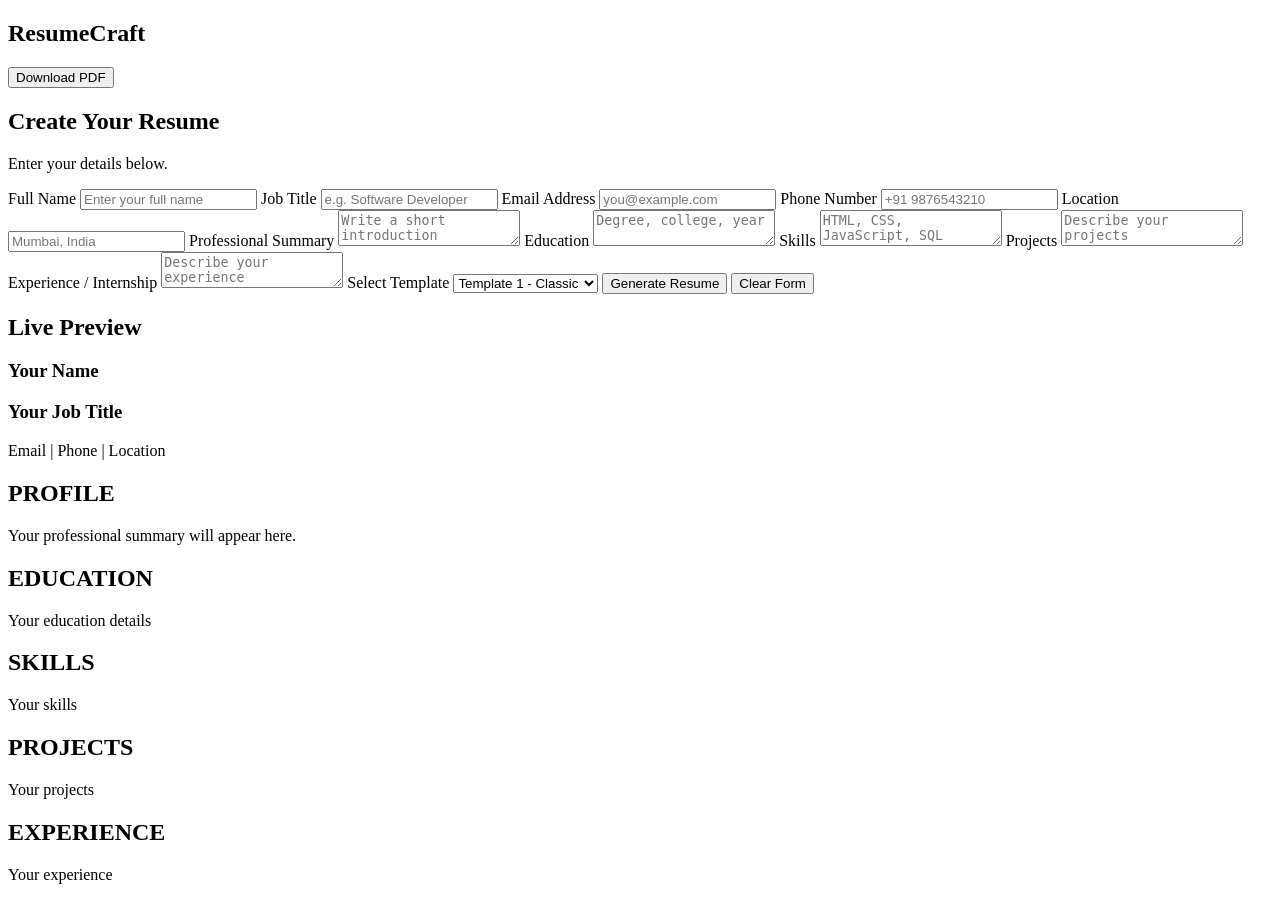
==== mini.html @ 267a765d "Add files via upload" ====
<!DOCTYPE html>
<html lang="en">
<head>
  <meta charset="UTF-8">
  <meta name="viewport" content="width=device-width, initial-scale=1.0">
  <title>Resume Builder</title>

  <!-- CSS CONNECTION -->
  <link rel="stylesheet" href="style.css">
</head>
<body>

  <header class="navbar">
    <h2>Resume<span>Craft</span></h2>
    <button type="button" id="downloadBtn">Download PDF</button>
  </header>

  <main class="container">

    <section class="form-panel">
      <h1>Create Your Resume</h1>
      <p>Enter your details below.</p>

      <form id="resumeForm">
        <label for="name">Full Name</label>
        <input id="name" placeholder="Enter your full name">

        <label for="job">Job Title</label>
        <input id="job" placeholder="e.g. Software Developer">

        <label for="email">Email Address</label>
        <input id="email" type="email" placeholder="you@example.com">

        <label for="phone">Phone Number</label>
        <input id="phone" placeholder="+91 9876543210">

        <label for="location">Location</label>
        <input id="location" placeholder="Mumbai, India">

        <label for="summary">Professional Summary</label>
        <textarea id="summary" placeholder="Write a short introduction"></textarea>

        <label for="education">Education</label>
        <textarea id="education" placeholder="Degree, college, year"></textarea>

        <label for="skills">Skills</label>
        <textarea id="skills" placeholder="HTML, CSS, JavaScript, SQL"></textarea>

        <label for="projects">Projects</label>
        <textarea id="projects" placeholder="Describe your projects"></textarea>

        <label for="experience">Experience / Internship</label>
        <textarea id="experience" placeholder="Describe your experience"></textarea>

        <label for="template">Select Template</label>
        <select id="template">
          <option value="classic">Template 1 - Classic</option>
          <option value="modern">Template 2 - Modern</option>
          <option value="minimal">Template 3 - Minimal</option>
          <option value="student">Template 4 - Student</option>
        </select>

        <button type="button" id="generateBtn" class="primary">
          Generate Resume
        </button>

        <button type="button" id="clearBtn" class="secondary">
          Clear Form
        </button>
      </form>
    </section>

    <section class="preview-panel">
      <h2>Live Preview</h2>

      <article id="resume" class="resume classic">
        <header class="resume-header">
          <h1 id="outName">Your Name</h1>
          <h3 id="outJob">Your Job Title</h3>
          <p id="outContact">Email | Phone | Location</p>
        </header>

        <section class="resume-section">
          <h2>PROFILE</h2>
          <p id="outSummary">Your professional summary will appear here.</p>
        </section>

        <section class="resume-section">
          <h2>EDUCATION</h2>
          <p id="outEducation">Your education details</p>
        </section>

        <section class="resume-section">
          <h2>SKILLS</h2>
          <p id="outSkills">Your skills</p>
        </section>

        <section class="resume-section">
          <h2>PROJECTS</h2>
          <p id="outProjects">Your projects</p>
        </section>

        <section class="resume-section">
          <h2>EXPERIENCE</h2>
          <p id="outExperience">Your experience</p>
        </section>
      </article>
    </section>

  </main>

  <!-- JAVASCRIPT CONNECTION -->
  <script src="script.js"></script>
</body>
</html>
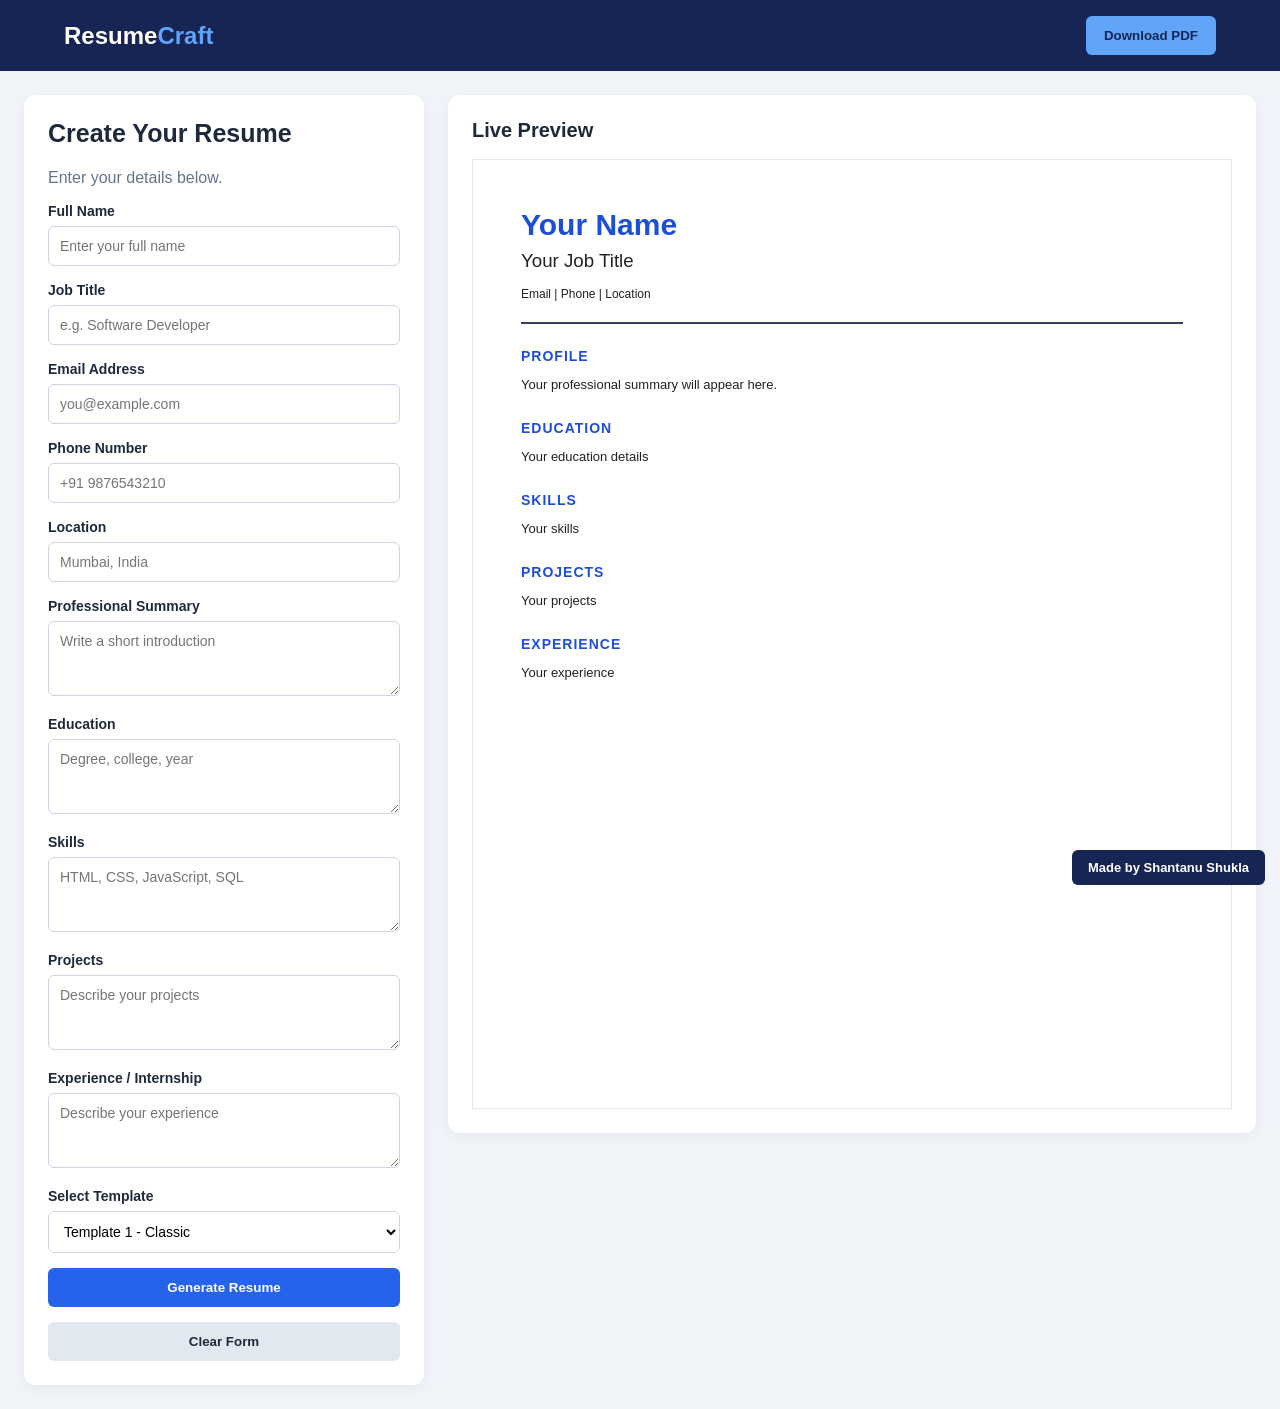
==== commit 8a97fe78: "Fix HTML formatting and add defer to script tag" ====
--- a/mini.html
+++ b/mini.html
@@ -110,6 +110,6 @@
   </main>
 
   <!-- JAVASCRIPT CONNECTION -->
-  <script src="script.js"></script>
+  <script src="script.js">defer</script>
 </body>
-</html>+</html>
--- a/style.css
+++ b/style.css
@@ -0,0 +1,302 @@
+
+* {
+  box-sizing: border-box;
+}
+
+body {
+  margin: 0;
+  font-family: Arial, sans-serif;
+  background: #f1f5f9;
+  color: #1e293b;
+}
+
+.navbar {
+  background: #172554;
+  color: white;
+  padding: 16px 5%;
+  display: flex;
+  justify-content: space-between;
+  align-items: center;
+}
+
+.navbar h2 {
+  margin: 0;
+}
+
+.navbar span {
+  color: #60a5fa;
+}
+
+button {
+  padding: 12px 18px;
+  border: none;
+  border-radius: 6px;
+  cursor: pointer;
+  font-weight: bold;
+}
+
+#downloadBtn {
+  background: #60a5fa;
+  color: #172554;
+}
+
+.container {
+  max-width: 1500px;
+  margin: auto;
+  padding: 24px;
+  display: grid;
+  grid-template-columns: minmax(280px, 400px) minmax(0, 1fr);
+  gap: 24px;
+  align-items: start;
+}
+
+.form-panel,
+.preview-panel {
+  background: white;
+  padding: 24px;
+  border-radius: 12px;
+  box-shadow: 0 4px 18px #0000000d;
+}
+
+.form-panel h1 {
+  margin-top: 0;
+  font-size: 25px;
+}
+
+.form-panel > p {
+  color: #64748b;
+}
+
+label {
+  display: block;
+  margin: 16px 0 7px;
+  font-size: 14px;
+  font-weight: bold;
+}
+
+input,
+textarea,
+select {
+  width: 100%;
+  padding: 11px;
+  border: 1px solid #cbd5e1;
+  border-radius: 6px;
+  font: inherit;
+  font-size: 14px;
+  background: white;
+}
+
+textarea {
+  min-height: 75px;
+  resize: vertical;
+}
+
+input:focus,
+textarea:focus,
+select:focus {
+  outline: 2px solid #93c5fd;
+  border-color: #2563eb;
+}
+
+.primary,
+.secondary {
+  display: block;
+  width: 100%;
+  margin-top: 15px;
+}
+
+.primary {
+  background: #2563eb;
+  color: white;
+}
+
+.secondary {
+  background: #e2e8f0;
+  color: #1e293b;
+}
+
+.preview-panel {
+  min-width: 0;
+  overflow: auto;
+}
+
+.preview-panel > h2 {
+  margin-top: 0;
+  font-size: 20px;
+}
+
+.resume {
+  width: 100%;
+  max-width: 794px;
+  min-height: 950px;
+  margin: auto;
+  padding: 48px;
+  background: white;
+  color: #222;
+  border: 1px solid #e2e8f0;
+  overflow-wrap: anywhere;
+}
+
+.resume-header {
+  padding-bottom: 18px;
+  border-bottom: 2px solid #334155;
+}
+
+.resume-header h1 {
+  font-size: 30px;
+  margin: 0 0 8px;
+}
+
+.resume-header h3 {
+  margin: 0 0 12px;
+  font-weight: normal;
+}
+
+.resume-header p {
+  font-size: 12px;
+  line-height: 1.7;
+  margin-bottom: 0;
+}
+
+.resume-section {
+  margin-top: 24px;
+  break-inside: avoid;
+}
+
+.resume-section h2 {
+  font-size: 14px;
+  letter-spacing: 1px;
+  margin-bottom: 10px;
+}
+
+.resume-section p {
+  font-size: 13px;
+  line-height: 1.7;
+  margin: 0;
+  white-space: pre-wrap;
+}
+
+/* TEMPLATE 1: CLASSIC */
+.resume.classic .resume-header h1,
+.resume.classic .resume-section h2 {
+  color: #1d4ed8;
+}
+
+/* TEMPLATE 2: MODERN */
+.resume.modern {
+  border-top: 10px solid #0f766e;
+  font-family: "Trebuchet MS", sans-serif;
+}
+
+.resume.modern .resume-header h1,
+.resume.modern .resume-section h2 {
+  color: #0f766e;
+}
+
+.resume.modern .resume-header {
+  border-color: #0f766e;
+}
+
+/* TEMPLATE 3: MINIMAL */
+.resume.minimal {
+  font-family: Georgia, serif;
+}
+
+.resume.minimal .resume-header h1 {
+  font-weight: normal;
+  font-size: 32px;
+}
+
+.resume.minimal .resume-section h2 {
+  color: #555;
+  border-bottom: 1px solid #ddd;
+  padding-bottom: 6px;
+}
+
+/* TEMPLATE 4: STUDENT */
+.resume.student {
+  border-left: 8px solid #7c3aed;
+}
+
+.resume.student .resume-header h1,
+.resume.student .resume-section h2 {
+  color: #6d28d9;
+}
+
+/* WATERMARK: MADE BY SHANTANU SHUKLA */
+body::after {
+  content: "Made by Shantanu Shukla";
+  position: fixed;
+  bottom: 15px;
+  right: 15px;
+  background-color: #172554;
+  color: white;
+  padding: 10px 16px;
+  font-size: 13px;
+  font-weight: bold;
+  font-family: Arial, sans-serif;
+  border-radius: 6px;
+  z-index: 999999;
+  display: block;
+  visibility: visible;
+  opacity: 1;
+  pointer-events: none;
+}
+
+@media (max-width: 900px) {
+  .container {
+    grid-template-columns: 1fr;
+    padding: 12px;
+  }
+
+  .resume {
+    padding: 25px;
+    min-height: 700px;
+  }
+}
+
+/* PRINT SETTINGS */
+@media print {
+  @page {
+    size: A4;
+    margin: 10mm;
+  }
+
+  body {
+    background: white;
+  }
+
+  body::after {
+    display: none !important;
+  }
+
+  .navbar,
+  .form-panel,
+  .preview-panel > h2 {
+    display: none !important;
+  }
+
+  .container {
+    display: block;
+    margin: 0;
+    padding: 0;
+  }
+
+  .preview-panel {
+    padding: 0;
+    overflow: visible;
+    box-shadow: none;
+  }
+
+  .resume {
+    width: 100%;
+    max-width: none;
+    min-height: 0;
+    margin: 0;
+    padding: 8mm;
+    border: none;
+    box-shadow: none;
+    -webkit-print-color-adjust: exact;
+    print-color-adjust: exact;
+  }
+}
